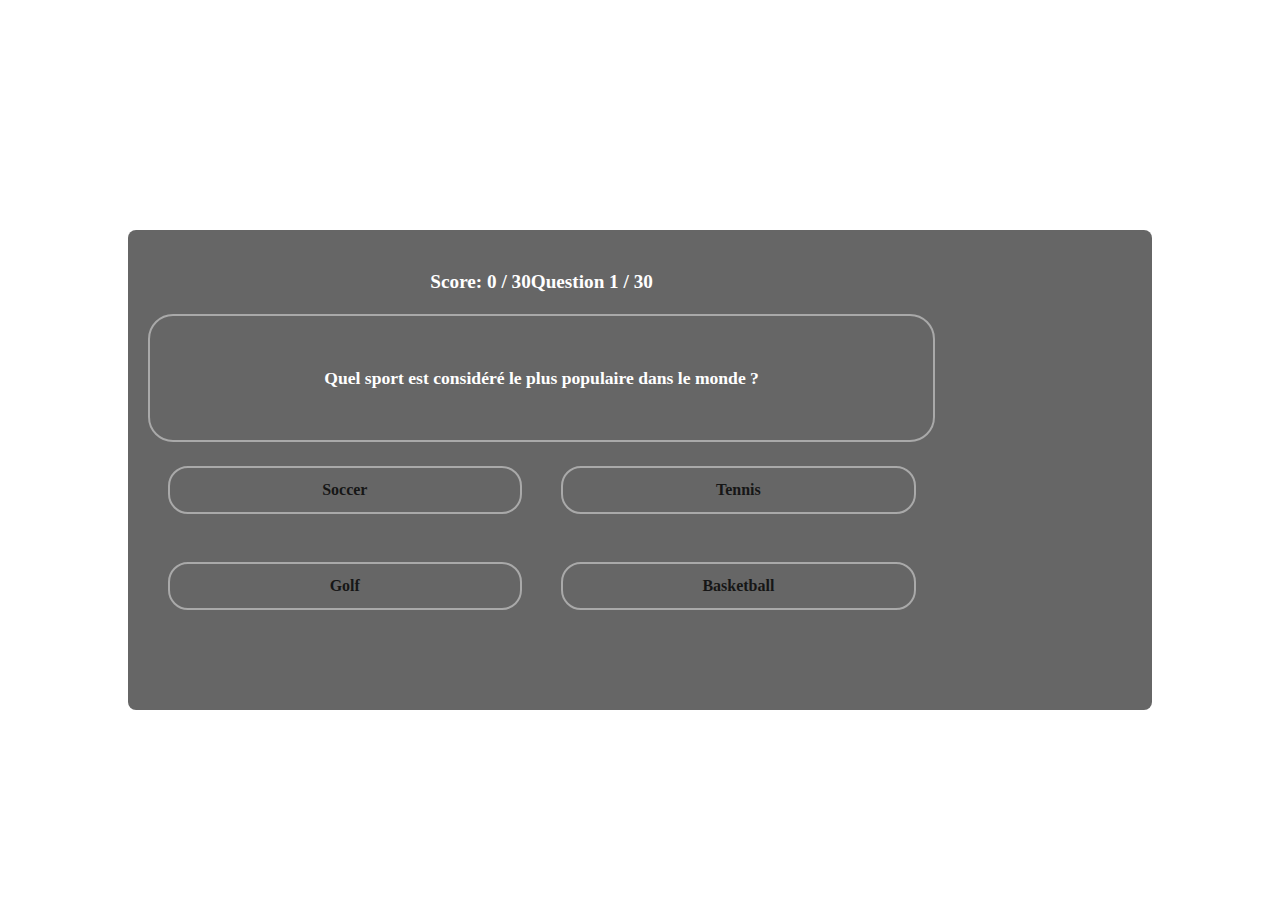
==== quiz.html @ 9e7c645c "Update quiz.html" ====
<!DOCTYPE html>
<html lang="fr">
<head>
    <meta charset="utf-8">
    <meta name="viewport" content="width=device-width, initial-scale=1.0">
    <title>Questionnaire Sports</title>
    <link rel="stylesheet" href="style.css">
    <style>
        body {
            background-image: url("https://www.issoire-tourisme.com/wp-content/uploads/wpetourisme/3076727-diaporama.jpg");
            background-size: cover;
            background-position: center;
            background-attachment: fixed;
            margin: 0;
            height: 100vh;
            display: flex; /* Enable flexbox layout */
            justify-content: center; /* Center horizontally */
            align-items: center; /* Center vertically */
            color: white;
        }

        #quiz-container {
            display: block;
            text-align: center; /* Ensures text inside the container is centered */
            max-width: 100%; /* Ensure it doesn't overflow */
            width: 80%; /* Adjust the width as needed */
            background: rgba(0, 0, 0, 0.6); /* Optional, for better contrast */
            border-radius: 8px;
            padding: 20px;
        }

        .modal-container {
            display: none;
        }

        .game-quiz-container {
            margin-top: 20px;
        }

        .modal-content-container {
            background-color: rgba(0, 0, 0, 0.8);
            padding: 20px;
            text-align: center;
            border-radius: 8px;
            color: white;
        }

        .modal-button-container {
            margin-top: 20px;
        }
    </style>
</head>
<body>
    <main>
        <!-- Modal for when the quiz ends -->
        <div class="modal-container" id="score-modal">
            <div class="modal-content-container">
                <h1>Félicitations, Quiz Terminé</h1>
                <div class="grade-details">
                    <p>Essais: <span id="attempts-count"></span></p>
                    <p>Réponses Incorrectes: <span id="wrong-answers"></span></p>
                    <p>Réponses Correctes: <span id="right-answers"></span></p>
                    <p>Note: <span id="grade-percentage"></span>%</p>
                    <p><span id="remarks"></span></p>
                </div>
                <div class="modal-button-container">
                    <button onclick="closeScoreModal()">Continuer</button>
                </div>
            </div>
        </div>

        <!-- Feedback Modal for each answer -->
        <div class="modal-container" id="feedback-modal">
            <div class="modal-content-container">
                <h1 id="feedback-message"></h1>
                <div class="modal-button-container">
                    <button onclick="closeFeedbackModal()">Suivant</button>
                </div>
            </div>
        </div>

        <!-- Main Quiz Container -->
        <div class="game-quiz-container" id="quiz-container">
            <!-- Game Details -->
            <div class="game-details-container">
                <h1><span id="player-score">0</span> / 30</h1>
                <h1><span id="question-number">1</span> / 30</h1>
            </div>
            
            <!-- Question Container -->
            <div class="game-question-container">
                <h1 id="display-question"></h1>
            </div>
            
            <!-- Options Container -->
            <div class="game-options-container">
                <span>
                    <input type="radio" id="option-one" name="option" value="optionA" />
                    <label for="option-one" class="option" id="option-one-label"></label>
                </span>
                <span>
                    <input type="radio" id="option-two" name="option" value="optionB" />
                    <label for="option-two" class="option" id="option-two-label"></label>
                </span>
                <span>
                    <input type="radio" id="option-three" name="option" value="optionC" />
                    <label for="option-three" class="option" id="option-three-label"></label>
                </span>
                <span>
                    <input type="radio" id="option-four" name="option" value="optionD" />
                    <label for="option-four" class="option" id="option-four-label"></label>
                </span>
            </div>
        </div>
    </main>
    <script src="script.js"></script>
</body>
</html>
---- style.css ----
* {
  margin: 0;
  padding: 0;
  box-sizing: border-box;
}

html, body {
  height: 100%;
}

body {
  font-family: 'Montserrat', serif;
}

main {
  width: 100%;
  min-height: 100vh;
  display: flex;
  justify-content: center;
  align-items: center;
  background: url('../assets/background_image.jpg');
  background-repeat: no-repeat;
  background-size: cover;
  background-position: center;
  position: relative; /* Add relative positioning */
}

.game-quiz-container {
  width: 40rem;
  height: 30rem;
  background-color: lightgray;
  display: flex;
  flex-direction: column;
  align-items: center;
  justify-content: center; /* Vertically center the content */
  text-align: center; /* Horizontally center the text */
  border-radius: 30px;
  position: absolute; /* Use absolute positioning */
  top: 50%; /* Position at 50% from the top */
  left: 50%; /* Position at 50% from the left */
  transform: translate(-50%, -50%); /* Adjust position to perfectly center */
}

.game-details-container {
  width: 80%;
  height: 4rem;
  display: flex;
  justify-content: center; /* Horizontally center the content */
  align-items: center;
}

.game-details-container h1 {
  font-size: 1.2rem;
}

.game-question-container {
  width: 80%;
  height: 8rem;
  display: flex;
  align-items: center;
  justify-content: center;
  border: 2px solid darkgray;
  border-radius: 25px;
}

.game-question-container h1 {
  font-size: 1.1rem;
  text-align: center;
  padding: 3px;
}

.game-options-container {
  width: 80%;
  height: 12rem;
  display: flex;
  flex-wrap: wrap;
  align-items: center;
  justify-content: space-around;
}

.game-options-container span {
  width: 45%;
  height: 3rem;
  border: 2px solid darkgray;
  border-radius: 20px;
  overflow: hidden;
}

span label {
  width: 100%;
  height: 100%;
  display: flex;
  align-items: center;
  justify-content: center;
  cursor: pointer;
  transition: transform 0.3s;
  font-weight: 600;
  color: rgb(22, 22, 22);
}

span label:hover {
  -ms-transform: scale(1.12);
  -webkit-transform: scale(1.12);
  transform: scale(1.12);
  color: white;
}

input[type="radio"] {
  position: relative;
  display: none;
}

input[type=radio]:checked ~ .option {
  background: paleturquoise;
}

.modal-container {
  display: none;
  position: fixed;
  z-index: 1;
  left: 0;
  top: 0;
  width: 100%;
  height: 100%;
  overflow: auto;
  background-color: rgb(0, 0, 0);
  background-color: rgba(0, 0, 0, 0.4);
  flex-direction: column;
  align-items: center;
  justify-content: center;
  -webkit-animation: fadeIn 1.2s ease-in-out;
  animation: fadeIn 1.2s ease-in-out;
}

.modal-content-container {
  height: 20rem;
  width: 25rem;
  background-color: rgb(43, 42, 42);
  display: flex;
  flex-direction: column;
  align-items: center;
  justify-content: space-around;
  border-radius: 25px;
}

.modal-content-container h1 {
  font-size: 1.3rem;
  height: 3rem;
  color: lightgray;
  text-align: center;
}

.grade-details {
  width: 15rem;
  height: 10rem;
  display: flex;
  flex-direction: column;
  align-items: center;
  justify-content: space-around;
}

.grade-details p {
  color: white;
  text-align: center;
}

.modal-button-container {
  height: 2rem;
  width: 100%;
  display: flex;
  align-items: center;
  justify-content: center;
}

.modal-button-container button {
  width: 10rem;
  height: 2rem;
  background: none;
  outline: none;
  border: 1px solid rgb(252, 242, 241);
  color: white;
  font-size: 1.1rem;
  cursor: pointer;
  border-radius: 20px;
}

.modal-button-container button:hover {
  background-color: rgb(83, 82, 82);
}

@media (min-width: 300px) and (max-width: 350px) {
  .game-quiz-container {
    width: 90%;
    height: 80vh;
  }
  .game-details-container h1 {
    font-size: 0.8rem;
  }

  .game-question-container {
    height: 6rem;
  }
  .game-question-container h1 {
    font-size: 0.9rem;
  }

  .game-options-container span {
    width: 90%;
    height: 2.5rem;
  }
  .game-options-container span label {
    font-size: 0.8rem;
  }
  .modal-content-container {
    width: 90%;
    height: 25rem;
  }

  .modal-content-container h1 {
    font-size: 1.2rem;
  }
}

@media (min-width: 350px) and (max-width: 700px) {
  .game-quiz-container {
    width: 90%;
    height: 80vh;
  }
  .game-details-container h1 {
    font-size: 1rem;
  }

  .game-question-container {
    height: 8rem;
  }

  .game-question-container h1 {
    font-size: 0.9rem;
  }

  .game-options-container span {
    width: 90%;
  }
  .modal-content-container {
    width: 90%;
    height: 25rem;
  }
  .modal-content-container h1 {
    font-size: 1.2rem;
  }
}

@keyframes fadeIn {
  from {
    opacity: 0;
  }

  to {
    opacity: 1;
  }
}

@-webkit-keyframes fadeIn {
  from {
    opacity: 0;
  }

  to {
    opacity: 1;
  }
}
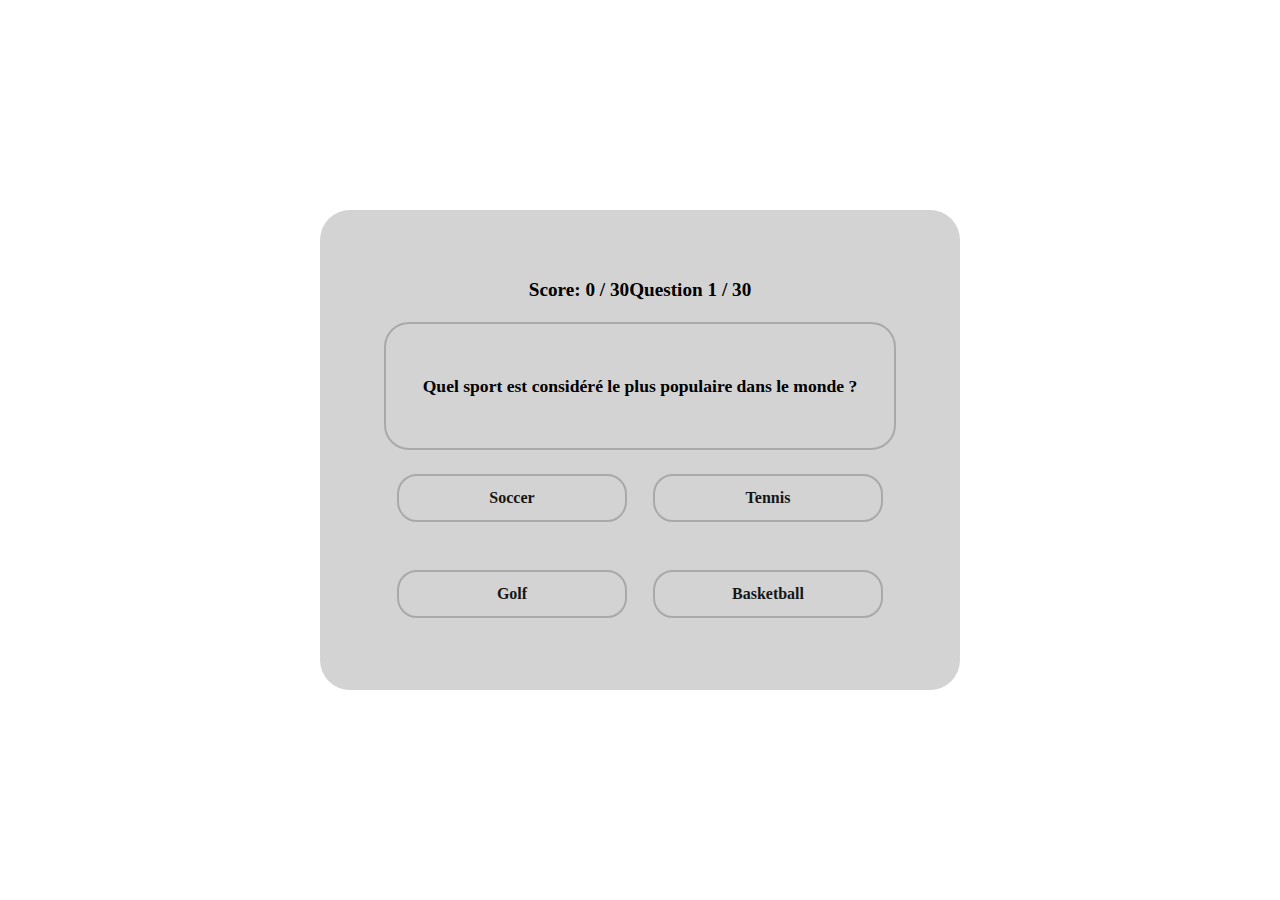
==== commit 5d96d1a3: "Update quiz.html" ====
--- a/quiz.html
+++ b/quiz.html
@@ -5,50 +5,6 @@
     <meta name="viewport" content="width=device-width, initial-scale=1.0">
     <title>Questionnaire Sports</title>
     <link rel="stylesheet" href="style.css">
-    <style>
-        body {
-            background-image: url("https://www.issoire-tourisme.com/wp-content/uploads/wpetourisme/3076727-diaporama.jpg");
-            background-size: cover;
-            background-position: center;
-            background-attachment: fixed;
-            margin: 0;
-            height: 100vh;
-            display: flex; /* Enable flexbox layout */
-            justify-content: center; /* Center horizontally */
-            align-items: center; /* Center vertically */
-            color: white;
-        }
-
-        #quiz-container {
-            display: block;
-            text-align: center; /* Ensures text inside the container is centered */
-            max-width: 100%; /* Ensure it doesn't overflow */
-            width: 80%; /* Adjust the width as needed */
-            background: rgba(0, 0, 0, 0.6); /* Optional, for better contrast */
-            border-radius: 8px;
-            padding: 20px;
-        }
-
-        .modal-container {
-            display: none;
-        }
-
-        .game-quiz-container {
-            margin-top: 20px;
-        }
-
-        .modal-content-container {
-            background-color: rgba(0, 0, 0, 0.8);
-            padding: 20px;
-            text-align: center;
-            border-radius: 8px;
-            color: white;
-        }
-
-        .modal-button-container {
-            margin-top: 20px;
-        }
-    </style>
 </head>
 <body>
     <main>
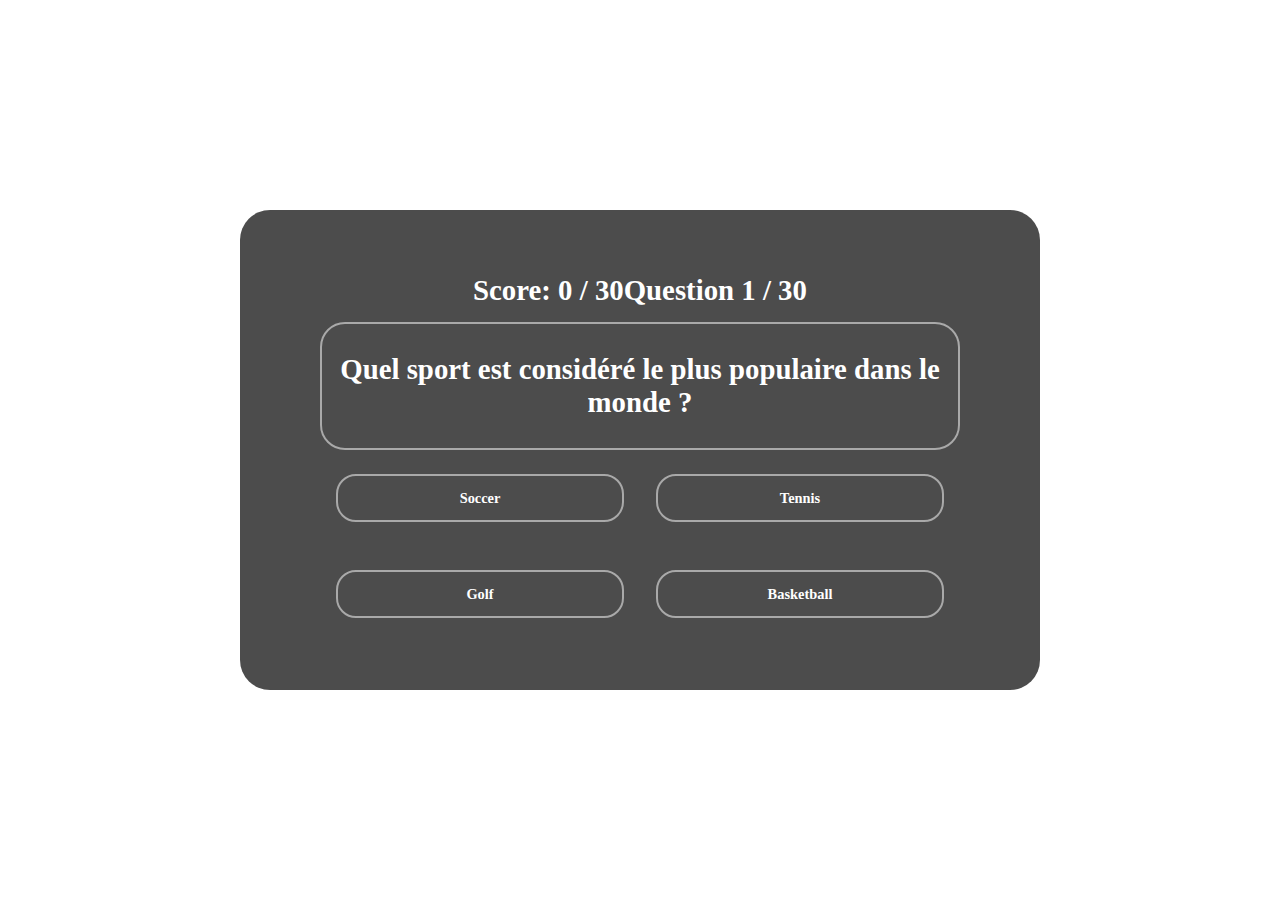
==== commit a060cce2: "Update quiz.html" ====
--- a/quiz.html
+++ b/quiz.html
@@ -5,6 +5,20 @@
     <meta name="viewport" content="width=device-width, initial-scale=1.0">
     <title>Questionnaire Sports</title>
     <link rel="stylesheet" href="style.css">
+    <style>
+        body {
+            background-image: url("https://www.issoire-tourisme.com/wp-content/uploads/wpetourisme/3076727-diaporama.jpg");
+            background-size: cover;
+            background-position: center;
+            background-attachment: fixed;
+            margin: 0;
+            height: 100vh;
+            display: flex; /* Enable flexbox layout */
+            justify-content: center; /* Center horizontally */
+            align-items: center; /* Center vertically */
+            color: white;
+}
+    </style>
 </head>
 <body>
     <main>
@@ -39,7 +53,7 @@
         <div class="game-quiz-container" id="quiz-container">
             <!-- Game Details -->
             <div class="game-details-container">
-                <h1><span id="player-score">0</span> / 30</h1>
+                <h1><span id="player-score">0</span> / 30 </h1>
                 <h1><span id="question-number">1</span> / 30</h1>
             </div>
             
--- a/style.css
+++ b/style.css
@@ -10,6 +10,7 @@
 
 body {
   font-family: 'Montserrat', serif;
+  font-size: 0.9rem; /* General font size reduced */
 }
 
 main {
@@ -22,35 +23,31 @@
   background-repeat: no-repeat;
   background-size: cover;
   background-position: center;
-  position: relative; /* Add relative positioning */
 }
 
 .game-quiz-container {
-  width: 40rem;
+  width: 50rem;
   height: 30rem;
-  background-color: lightgray;
+  background-color: rgba(0, 0, 0, 0.7);
+  color: white;
   display: flex;
   flex-direction: column;
   align-items: center;
-  justify-content: center; /* Vertically center the content */
-  text-align: center; /* Horizontally center the text */
+  justify-content: center; 
+  text-align: center;
   border-radius: 30px;
-  position: absolute; /* Use absolute positioning */
-  top: 50%; /* Position at 50% from the top */
-  left: 50%; /* Position at 50% from the left */
-  transform: translate(-50%, -50%); /* Adjust position to perfectly center */
+  position: absolute;
+  top: 50%;
+  left: 50%;
+  transform: translate(-50%, -50%);
 }
 
 .game-details-container {
   width: 80%;
   height: 4rem;
   display: flex;
-  justify-content: center; /* Horizontally center the content */
+  justify-content: center;
   align-items: center;
-}
-
-.game-details-container h1 {
-  font-size: 1.2rem;
 }
 
 .game-question-container {
@@ -61,12 +58,6 @@
   justify-content: center;
   border: 2px solid darkgray;
   border-radius: 25px;
-}
-
-.game-question-container h1 {
-  font-size: 1.1rem;
-  text-align: center;
-  padding: 3px;
 }
 
 .game-options-container {
@@ -95,14 +86,14 @@
   cursor: pointer;
   transition: transform 0.3s;
   font-weight: 600;
-  color: rgb(22, 22, 22);
+  color: white; 
+  background-color: transparent;
 }
 
 span label:hover {
-  -ms-transform: scale(1.12);
-  -webkit-transform: scale(1.12);
   transform: scale(1.12);
-  color: white;
+  background-color: lightgray; 
+  color: black; 
 }
 
 input[type="radio"] {
@@ -111,7 +102,7 @@
 }
 
 input[type=radio]:checked ~ .option {
-  background: paleturquoise;
+  background: #0a2351;
 }
 
 .modal-container {
@@ -123,12 +114,10 @@
   width: 100%;
   height: 100%;
   overflow: auto;
-  background-color: rgb(0, 0, 0);
   background-color: rgba(0, 0, 0, 0.4);
   flex-direction: column;
   align-items: center;
   justify-content: center;
-  -webkit-animation: fadeIn 1.2s ease-in-out;
   animation: fadeIn 1.2s ease-in-out;
 }
 
@@ -141,35 +130,6 @@
   align-items: center;
   justify-content: space-around;
   border-radius: 25px;
-}
-
-.modal-content-container h1 {
-  font-size: 1.3rem;
-  height: 3rem;
-  color: lightgray;
-  text-align: center;
-}
-
-.grade-details {
-  width: 15rem;
-  height: 10rem;
-  display: flex;
-  flex-direction: column;
-  align-items: center;
-  justify-content: space-around;
-}
-
-.grade-details p {
-  color: white;
-  text-align: center;
-}
-
-.modal-button-container {
-  height: 2rem;
-  width: 100%;
-  display: flex;
-  align-items: center;
-  justify-content: center;
 }
 
 .modal-button-container button {
@@ -188,68 +148,6 @@
   background-color: rgb(83, 82, 82);
 }
 
-@media (min-width: 300px) and (max-width: 350px) {
-  .game-quiz-container {
-    width: 90%;
-    height: 80vh;
-  }
-  .game-details-container h1 {
-    font-size: 0.8rem;
-  }
-
-  .game-question-container {
-    height: 6rem;
-  }
-  .game-question-container h1 {
-    font-size: 0.9rem;
-  }
-
-  .game-options-container span {
-    width: 90%;
-    height: 2.5rem;
-  }
-  .game-options-container span label {
-    font-size: 0.8rem;
-  }
-  .modal-content-container {
-    width: 90%;
-    height: 25rem;
-  }
-
-  .modal-content-container h1 {
-    font-size: 1.2rem;
-  }
-}
-
-@media (min-width: 350px) and (max-width: 700px) {
-  .game-quiz-container {
-    width: 90%;
-    height: 80vh;
-  }
-  .game-details-container h1 {
-    font-size: 1rem;
-  }
-
-  .game-question-container {
-    height: 8rem;
-  }
-
-  .game-question-container h1 {
-    font-size: 0.9rem;
-  }
-
-  .game-options-container span {
-    width: 90%;
-  }
-  .modal-content-container {
-    width: 90%;
-    height: 25rem;
-  }
-  .modal-content-container h1 {
-    font-size: 1.2rem;
-  }
-}
-
 @keyframes fadeIn {
   from {
     opacity: 0;
@@ -259,13 +157,3 @@
     opacity: 1;
   }
 }
-
-@-webkit-keyframes fadeIn {
-  from {
-    opacity: 0;
-  }
-
-  to {
-    opacity: 1;
-  }
-}
